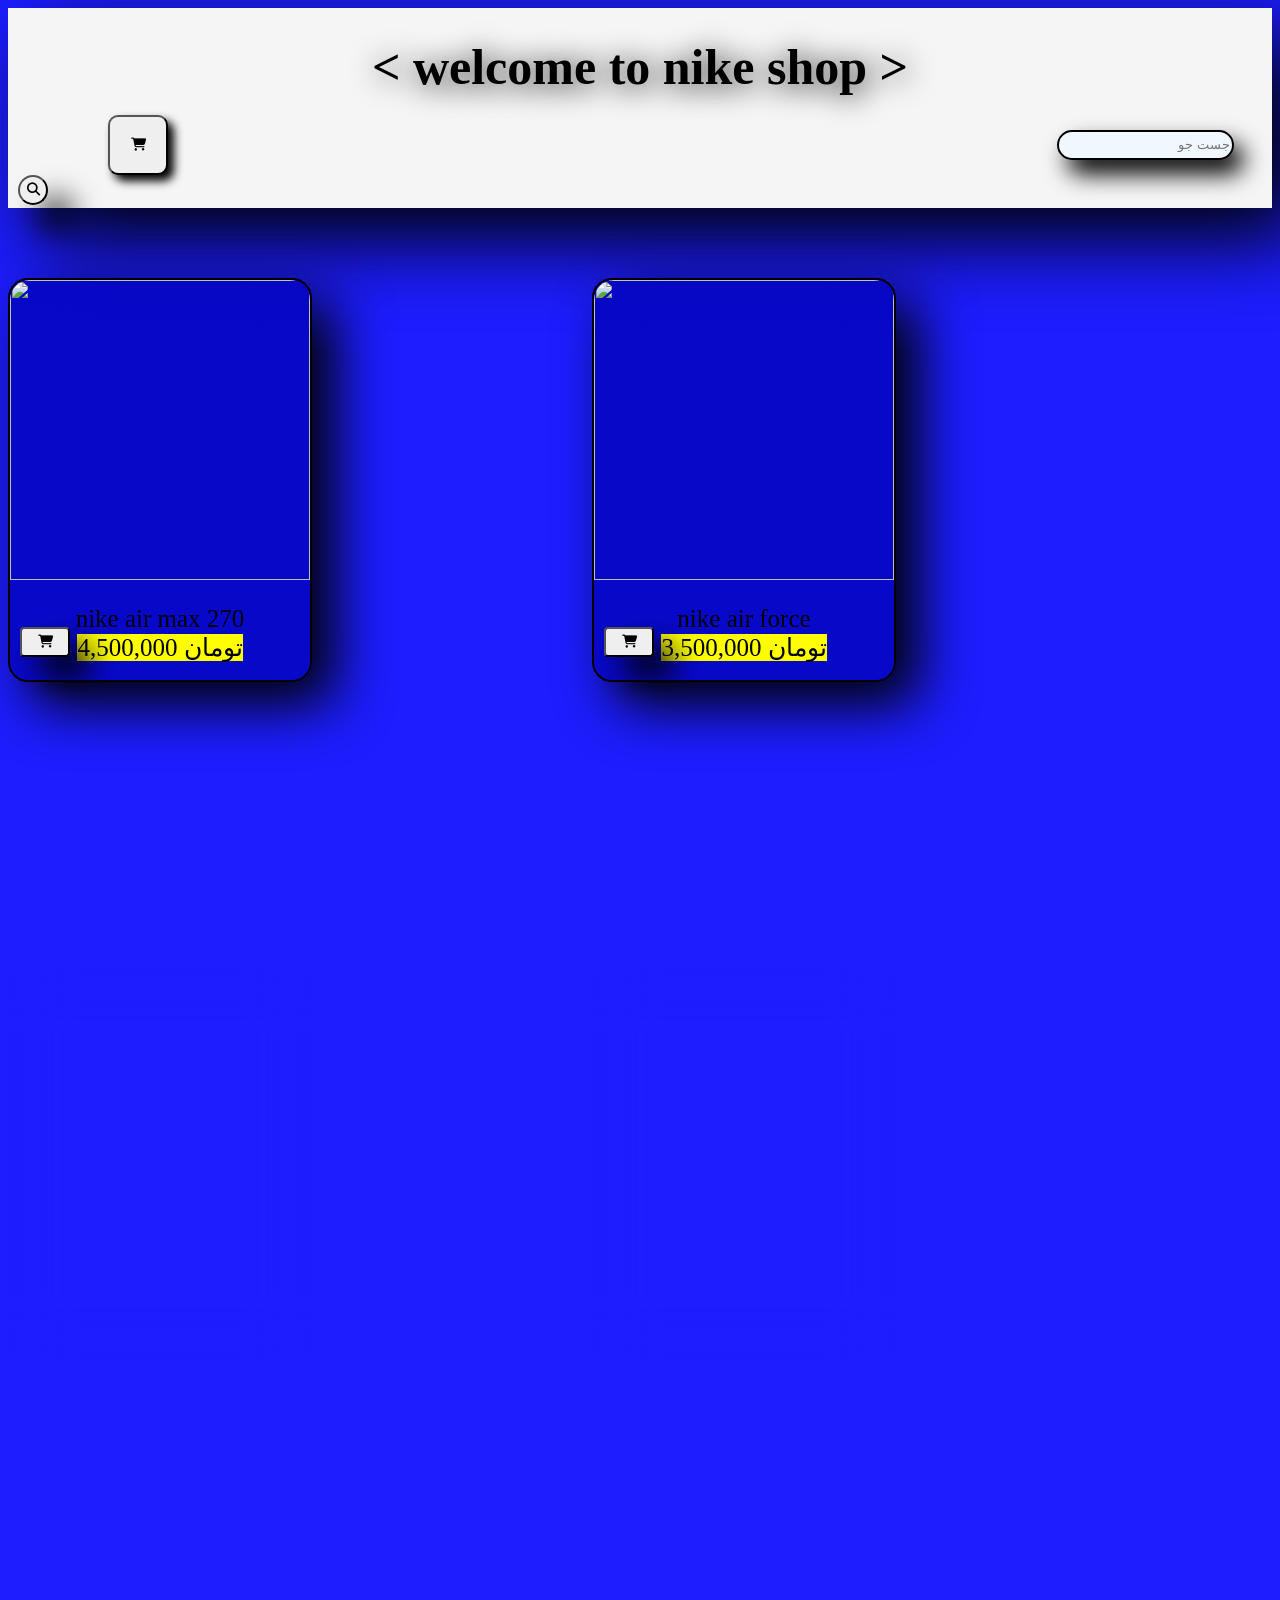
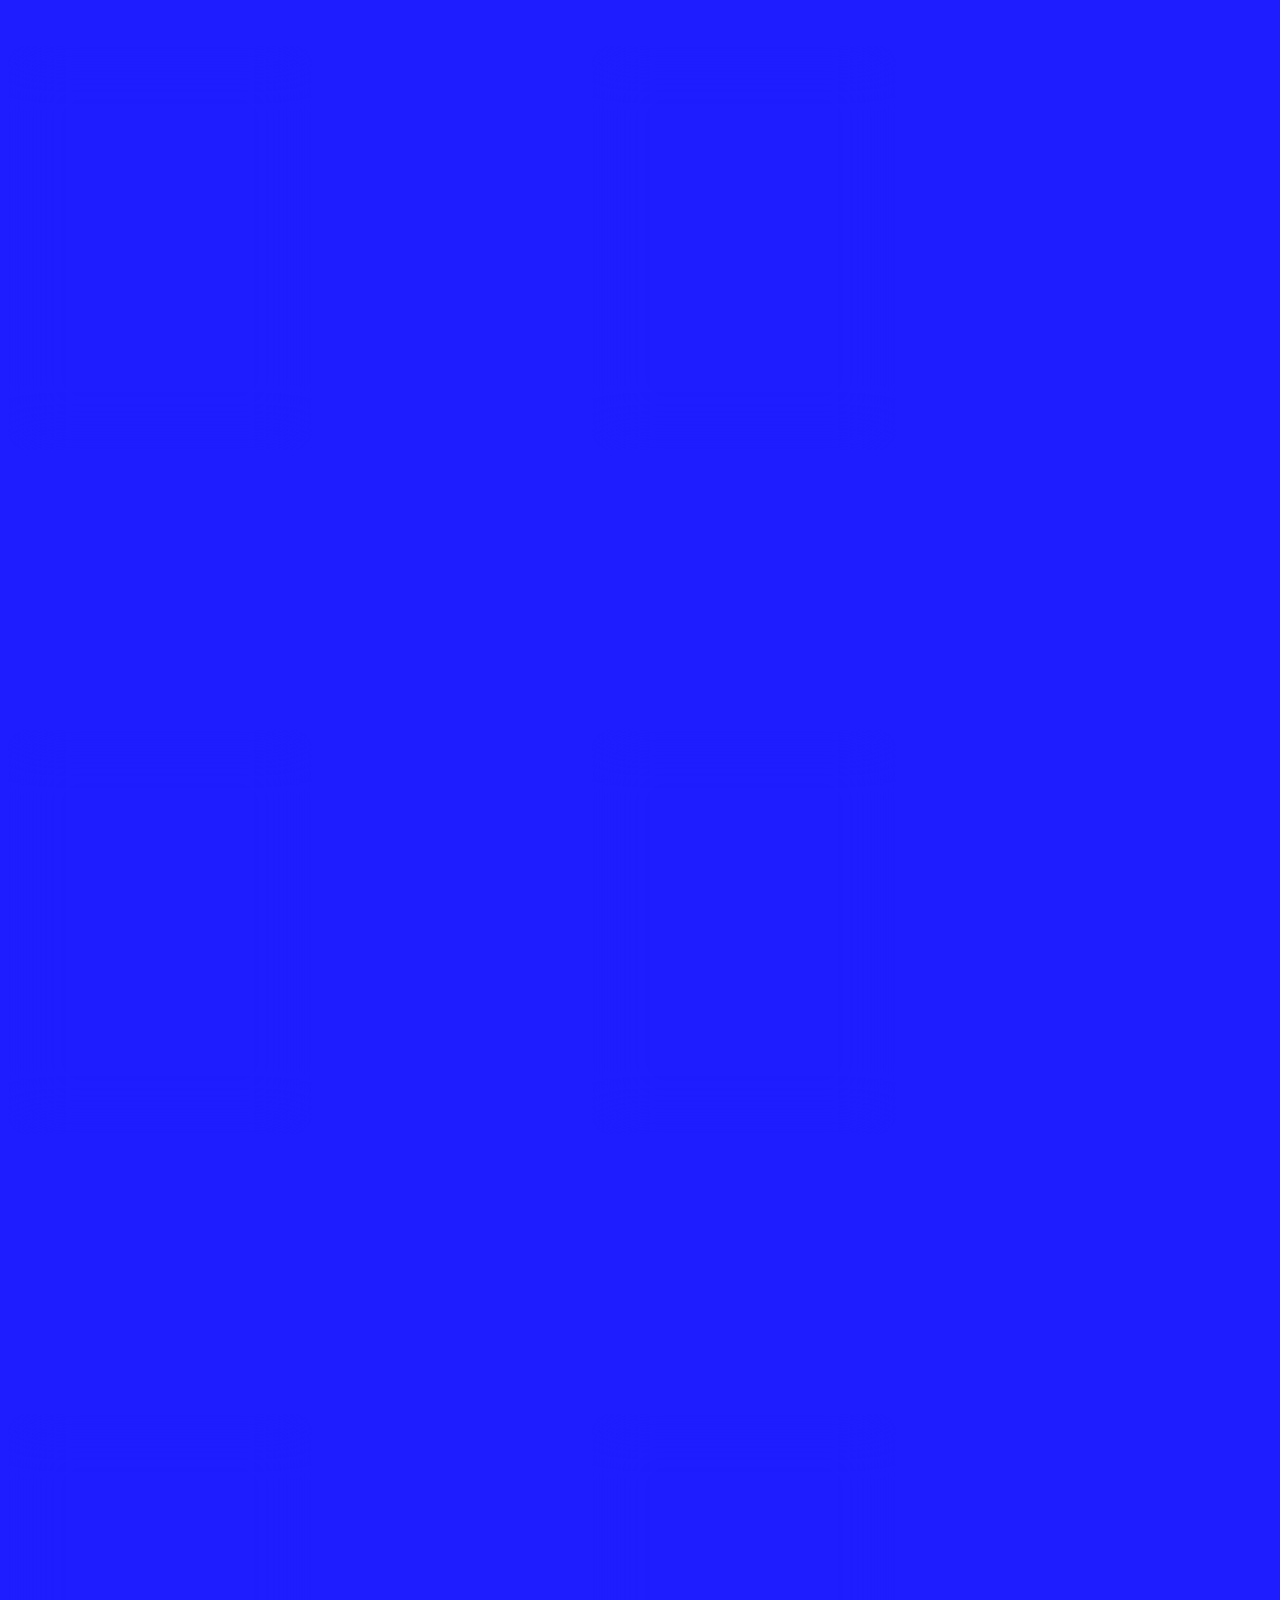
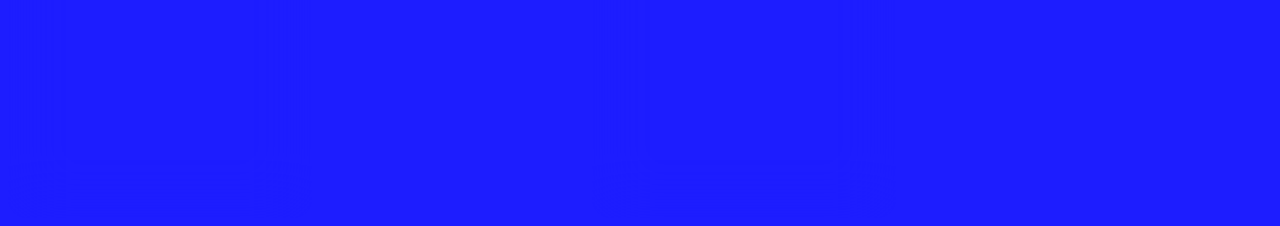
==== index2.html @ ba2fe221 "Add files via upload" ====
<html>
     <head>
          <title>nike shoese shop</title>
         <link rel="stylesheet" href="style2.css">
         <meta name="viewport" content="width=device-width, initial-scale=1.0">
         <link rel="stylesheet" href="https://cdnjs.cloudflare.com/ajax/libs/font-awesome/6.5.0/css/all.min.css">
     </head>
     <body>
            <header> 
              <h1 class="welcome">< welcome to nike shop ></h1>         
             <button class="button1" ><i class="fa-solid fa-cart-shopping"></i></button> 
              <input type="text" placeholder="جست جو"><button class="fa-solid22"><i class="fa-solid fa-magnifying-glass"></i></button>
         </header>
         <div class="wewe">
             <div class="box">
                 <img src="images/air max 270.png" alt="" class="img"><P> nike air max 270<br><mark>4,500,000 تومان</mark></P>
                 <button class="sabad" ><i class="fa-solid fa-cart-shopping"></i></button>
             </div>
             <div class="box">
                 <img src="images/air force.png" alt="" class="img"><P> nike air force<br><mark>3,500,000 تومان</mark></P>
                 <button class="sabad" ><i class="fa-solid fa-cart-shopping"></i></button>
             </div>
             <div class="box">
                 <img src="images/air jordan.png" alt="" class="img"><P> nike air jordan<br><mark>4,300,000 تومان</mark></P>
                 <button class="sabad" ><i class="fa-solid fa-cart-shopping"></i></button>
             </div>
             <div class="box">
                 <img src="images/dunk low.png" alt="" class="img"><P> nike dunk low<br><mark>4,300,000 تومان</mark></P>
                 <button class="sabad" ><i class="fa-solid fa-cart-shopping"></i></button>
             </div>
             <div class="box">
                 <img src="images/react infinity.png" alt="" class="img"><P> nike react infinity<br><mark>3,500,000 تومان</mark></P>
                 <button class="sabad" ><i class="fa-solid fa-cart-shopping"></i></button>
             </div>
             <div class="box">
                 <img src="images/air max 90.png" alt="" class="img"><P> nike air max 90<br><mark>4,300,000 تومان</mark></P>
                 <button class="sabad" ><i class="fa-solid fa-cart-shopping"></i></button>
             </div>
             <div class="box">
                 <img src="images/blazer mid 77.png" alt="" class="img"><P> nike blazer mid 77<br><mark>3,400,000 تومان</mark></P>
                 <button class="sabad" ><i class="fa-solid fa-cart-shopping"></i></button>
             </div>
             <div class="box">
                 <img src="images/pagasus.png" alt="" class="img"><P> nike pagasus 40<br><mark>3,300,000 تومان</mark></P>
                 <button class="sabad" ><i class="fa-solid fa-cart-shopping"></i></button>
             </div>
             <div class="box">
                 <img src="images/vapor max.png" alt="" class="img"><P> nike vapor max<br><mark>5,500,000 تومان</mark></P>
                 <button class="sabad" ><i class="fa-solid fa-cart-shopping"></i></button>
             </div>
             <div class="box">
                 <img src="images/zoom x  .png" alt="" class="img"><P> nike zoom x<br><mark>3,500,000 تومان</mark></P>
                 <button class="sabad" ><i class="fa-solid fa-cart-shopping"></i></button>
             </div>
         </div>
     </body>
 </html>
---- style2.css ----
header{
   width: auto;
   height: 200px;
   background-color: whitesmoke;
   box-shadow: 30px 30px 80px black;
   backdrop-filter: blur(30px);
   margin-bottom: 70px;

 }
  
body{



  background-color: rgba(0, 0, 255, 0.888);

}

 .button1{

   width: 60px;
   height: 60px;
   border-radius: 10px;
   box-shadow: 6px 6px 10px black;
   margin-left: 100px;
   margin-top: -80px;
   

 }

 .button1:hover{

   box-shadow: 8px 8px 12px black;
 
 }

 .welcome{


   text-align: center;
   font-size: 50px;
   font-style: unset;
   padding-top: 30px;
   text-shadow: 3px 3px 30px black;



 }

 
.img{

  width: 300px;
  border-radius: 20px 20px 0px 0px;
  height: 300px;
}

.box{

  width: 300px;
  height: 400px;
  border: solid 2px;
  border-radius: 20px;
  font-size: 25px;
  text-align: center;
  backdrop-filter: blur(30px);
  box-shadow: 23px 23px 56px black;
  background-color: rgba(1, 1, 180, 0.708);




}

.box:hover{
  transform: scale(1.05);
  transition: transform 0.7s ease;
  box-shadow:30px 30px 60px ; 
}
.wewe{
 flex-wrap: wrap;
 display: flex;
 gap: 280px; 


}

.sabad{

 margin-top: -20px;
 border-radius: 4px;
 margin-right: 230px;
 margin-top: -60px;
 box-shadow: 20px 20px 30px black;
 width: 50px;
 height: 30px;
 

}

.sabad:hover{

 box-shadow: 6px 6px 10px black;
   
}


input{

 margin-left: 70%;
 background-color: aliceblue;
 height: 30px;
 border-radius: 20px;
 border: 2px solid;
 box-shadow: 10px 14px 23px black;
 text-align: right;
   
}

input:focus{

    box-shadow: 5px 5px 13px black;


}

.fa-solid22{
   
   border-radius: 50%;
   width: 30px;
   height: 30px;
   margin-left: 10px;
   box-shadow: 23px 23px 30px black;
}

.fa-solid22:hover{


  box-shadow: 10px 10px 18px black;
   
}
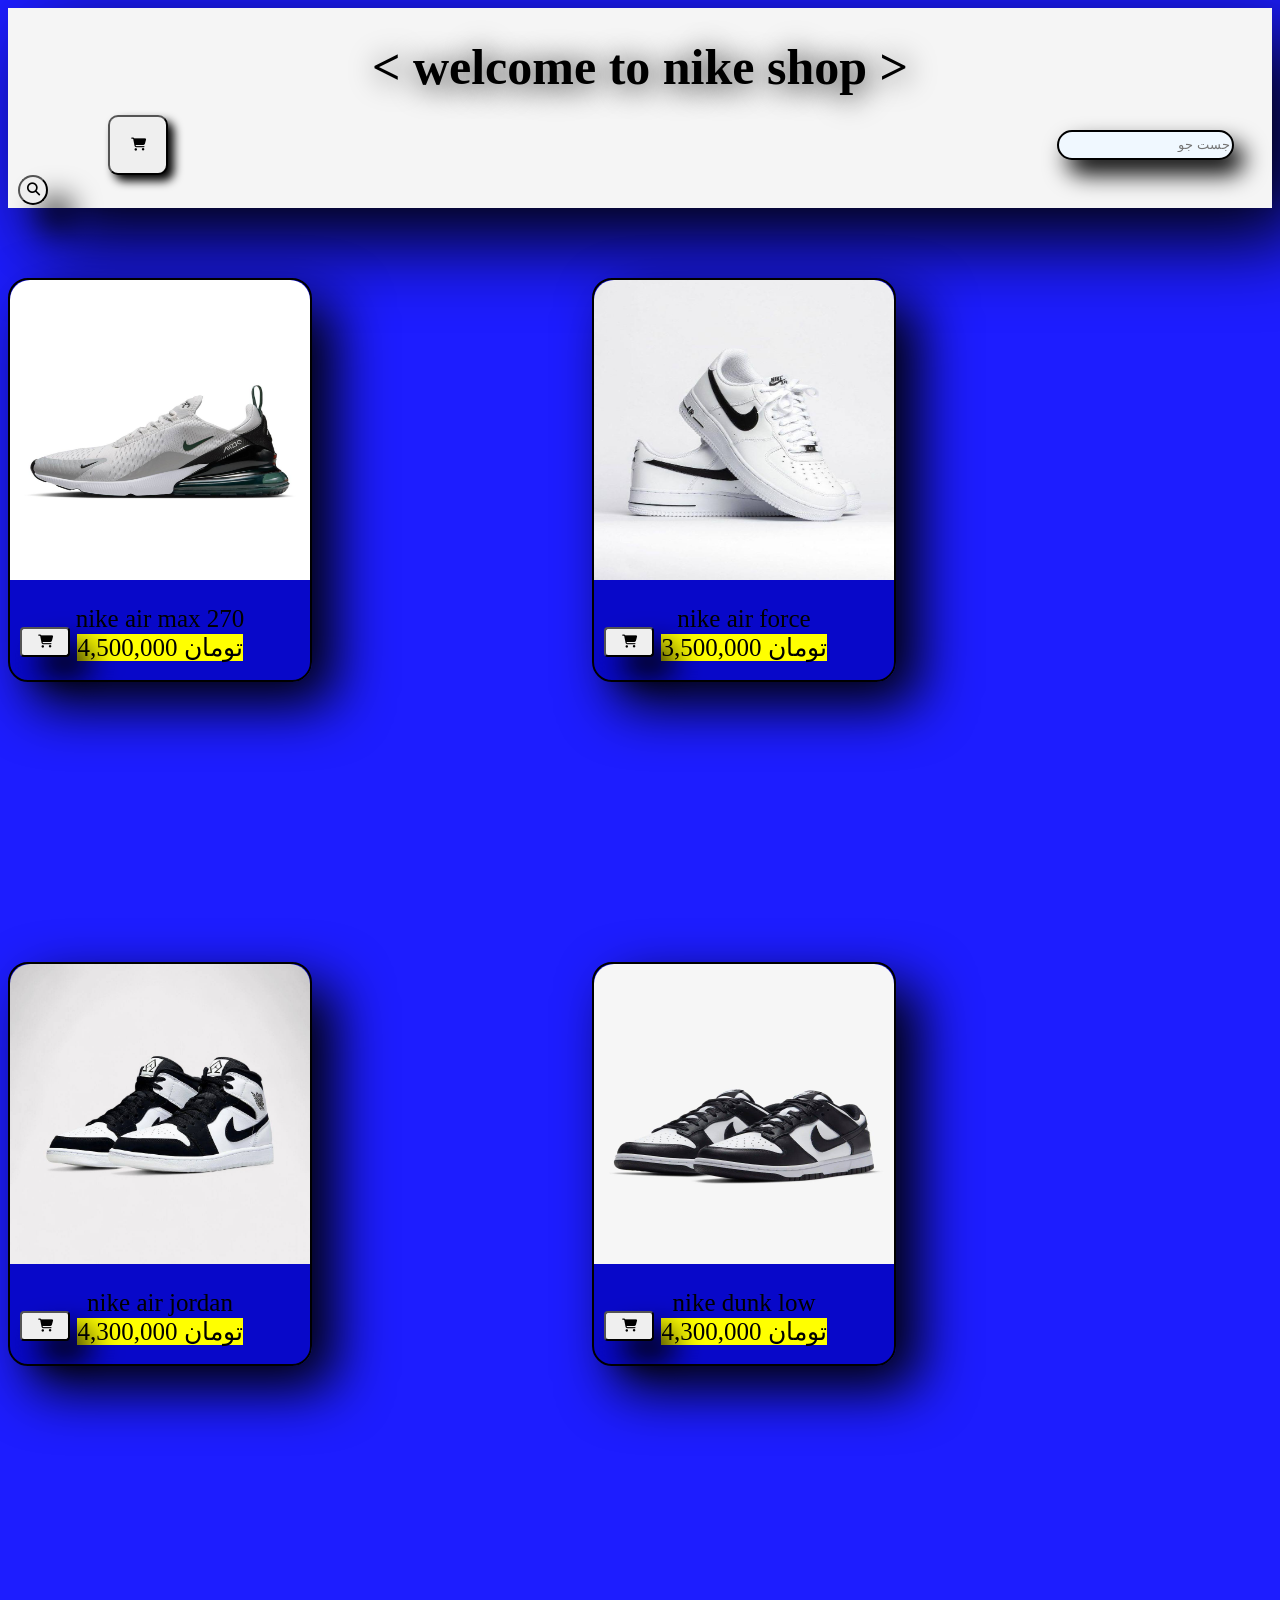
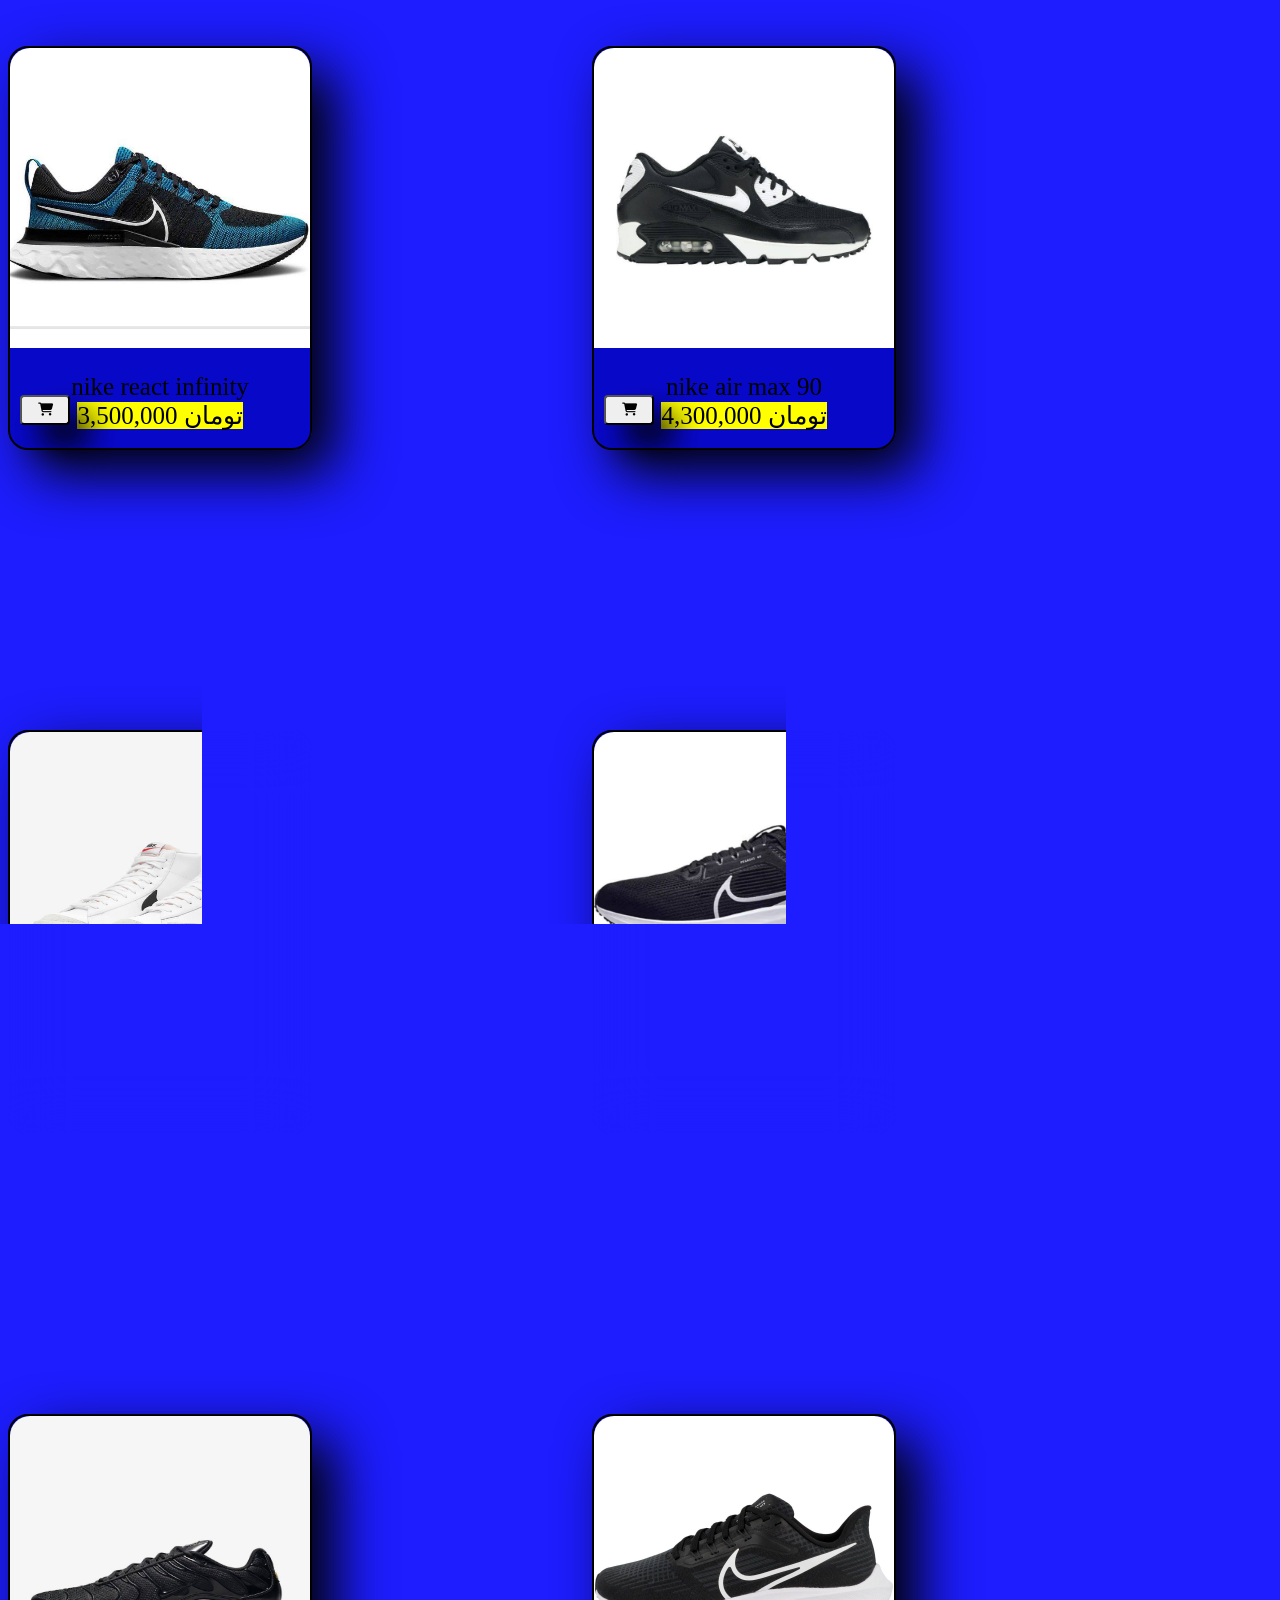
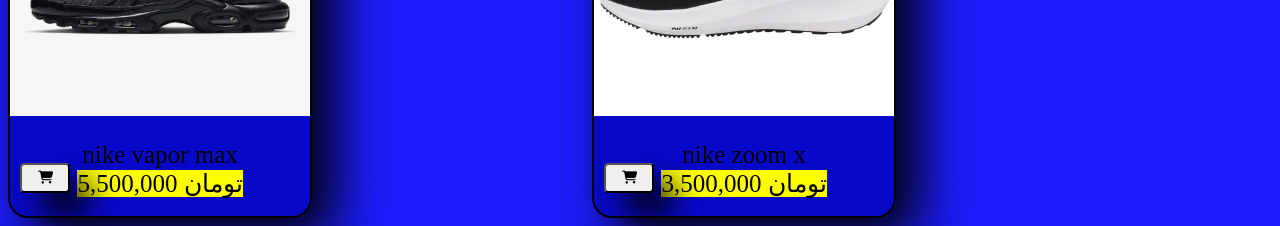
==== commit 183958d7: "Update index2.html" ====
--- a/index2.html
+++ b/index2.html
@@ -13,45 +13,46 @@
          </header>
          <div class="wewe">
              <div class="box">
-                 <img src="images/air max 270.png" alt="" class="img"><P> nike air max 270<br><mark>4,500,000 تومان</mark></P>
+                 <img src="air max 270.png" alt="" class="img"><P> nike air max 270<br><mark>4,500,000 تومان</mark></P>
                  <button class="sabad" ><i class="fa-solid fa-cart-shopping"></i></button>
              </div>
              <div class="box">
-                 <img src="images/air force.png" alt="" class="img"><P> nike air force<br><mark>3,500,000 تومان</mark></P>
+                 <img src="air force.png" alt="" class="img"><P> nike air force<br><mark>3,500,000 تومان</mark></P>
                  <button class="sabad" ><i class="fa-solid fa-cart-shopping"></i></button>
              </div>
              <div class="box">
-                 <img src="images/air jordan.png" alt="" class="img"><P> nike air jordan<br><mark>4,300,000 تومان</mark></P>
+                 <img src="air jordan.png" alt="" class="img"><P> nike air jordan<br><mark>4,300,000 تومان</mark></P>
                  <button class="sabad" ><i class="fa-solid fa-cart-shopping"></i></button>
              </div>
              <div class="box">
-                 <img src="images/dunk low.png" alt="" class="img"><P> nike dunk low<br><mark>4,300,000 تومان</mark></P>
+                 <img src="dunk low.png" alt="" class="img"><P> nike dunk low<br><mark>4,300,000 تومان</mark></P>
                  <button class="sabad" ><i class="fa-solid fa-cart-shopping"></i></button>
              </div>
              <div class="box">
-                 <img src="images/react infinity.png" alt="" class="img"><P> nike react infinity<br><mark>3,500,000 تومان</mark></P>
+                 <img src="react infinity.png" alt="" class="img"><P> nike react infinity<br><mark>3,500,000 تومان</mark></P>
                  <button class="sabad" ><i class="fa-solid fa-cart-shopping"></i></button>
              </div>
              <div class="box">
-                 <img src="images/air max 90.png" alt="" class="img"><P> nike air max 90<br><mark>4,300,000 تومان</mark></P>
+                 <img src="air max 90.png" alt="" class="img"><P> nike air max 90<br><mark>4,300,000 تومان</mark></P>
                  <button class="sabad" ><i class="fa-solid fa-cart-shopping"></i></button>
              </div>
              <div class="box">
-                 <img src="images/blazer mid 77.png" alt="" class="img"><P> nike blazer mid 77<br><mark>3,400,000 تومان</mark></P>
+                 <img src="blazer mid 77.png" alt="" class="img"><P> nike blazer mid 77<br><mark>3,400,000 تومان</mark></P>
                  <button class="sabad" ><i class="fa-solid fa-cart-shopping"></i></button>
              </div>
              <div class="box">
-                 <img src="images/pagasus.png" alt="" class="img"><P> nike pagasus 40<br><mark>3,300,000 تومان</mark></P>
+                 <img src="pagasus.png" alt="" class="img"><P> nike pagasus 40<br><mark>3,300,000 تومان</mark></P>
                  <button class="sabad" ><i class="fa-solid fa-cart-shopping"></i></button>
              </div>
              <div class="box">
-                 <img src="images/vapor max.png" alt="" class="img"><P> nike vapor max<br><mark>5,500,000 تومان</mark></P>
+                 <img src="vapor max.png" alt="" class="img"><P> nike vapor max<br><mark>5,500,000 تومان</mark></P>
                  <button class="sabad" ><i class="fa-solid fa-cart-shopping"></i></button>
              </div>
              <div class="box">
-                 <img src="images/zoom x  .png" alt="" class="img"><P> nike zoom x<br><mark>3,500,000 تومان</mark></P>
+                 <img src="zoom x  .png" alt="" class="img"><P> nike zoom x<br><mark>3,500,000 تومان</mark></P>
                  <button class="sabad" ><i class="fa-solid fa-cart-shopping"></i></button>
              </div>
          </div>
      </body>
- </html>+
+ </html>
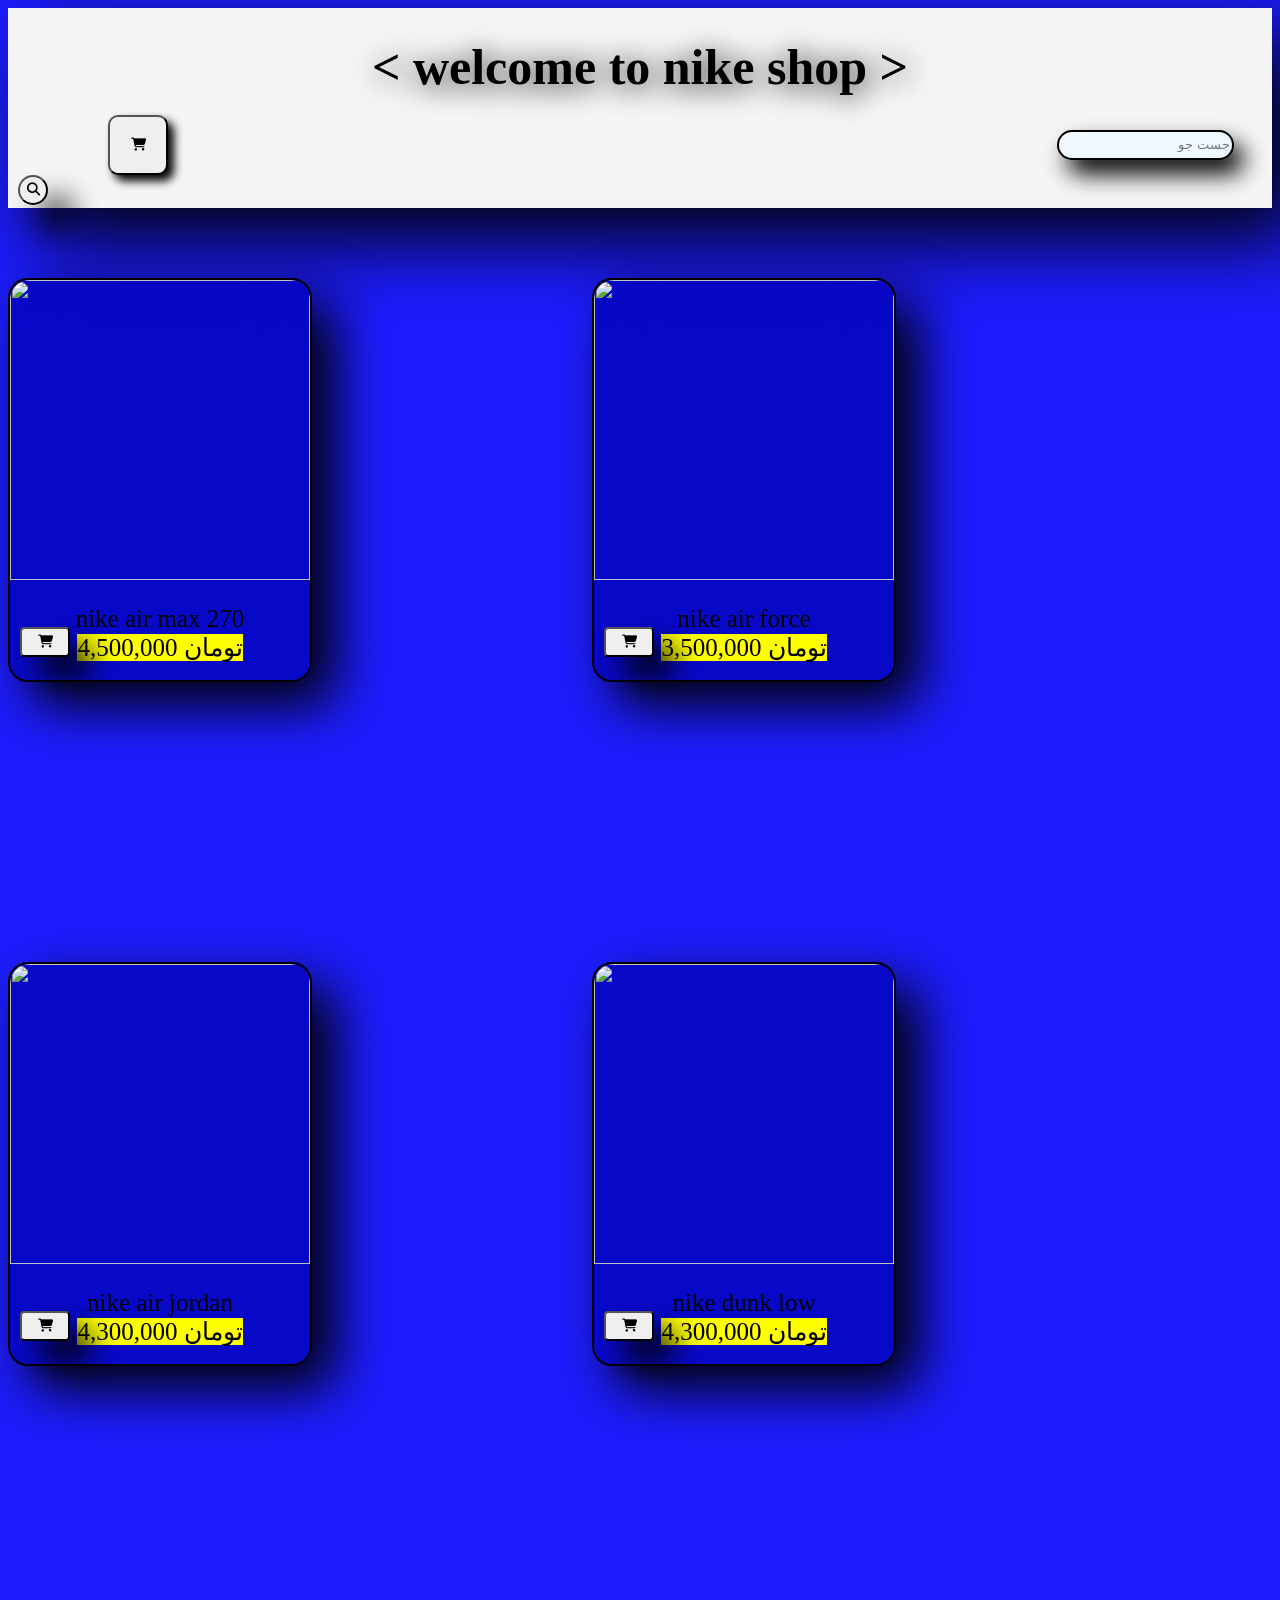
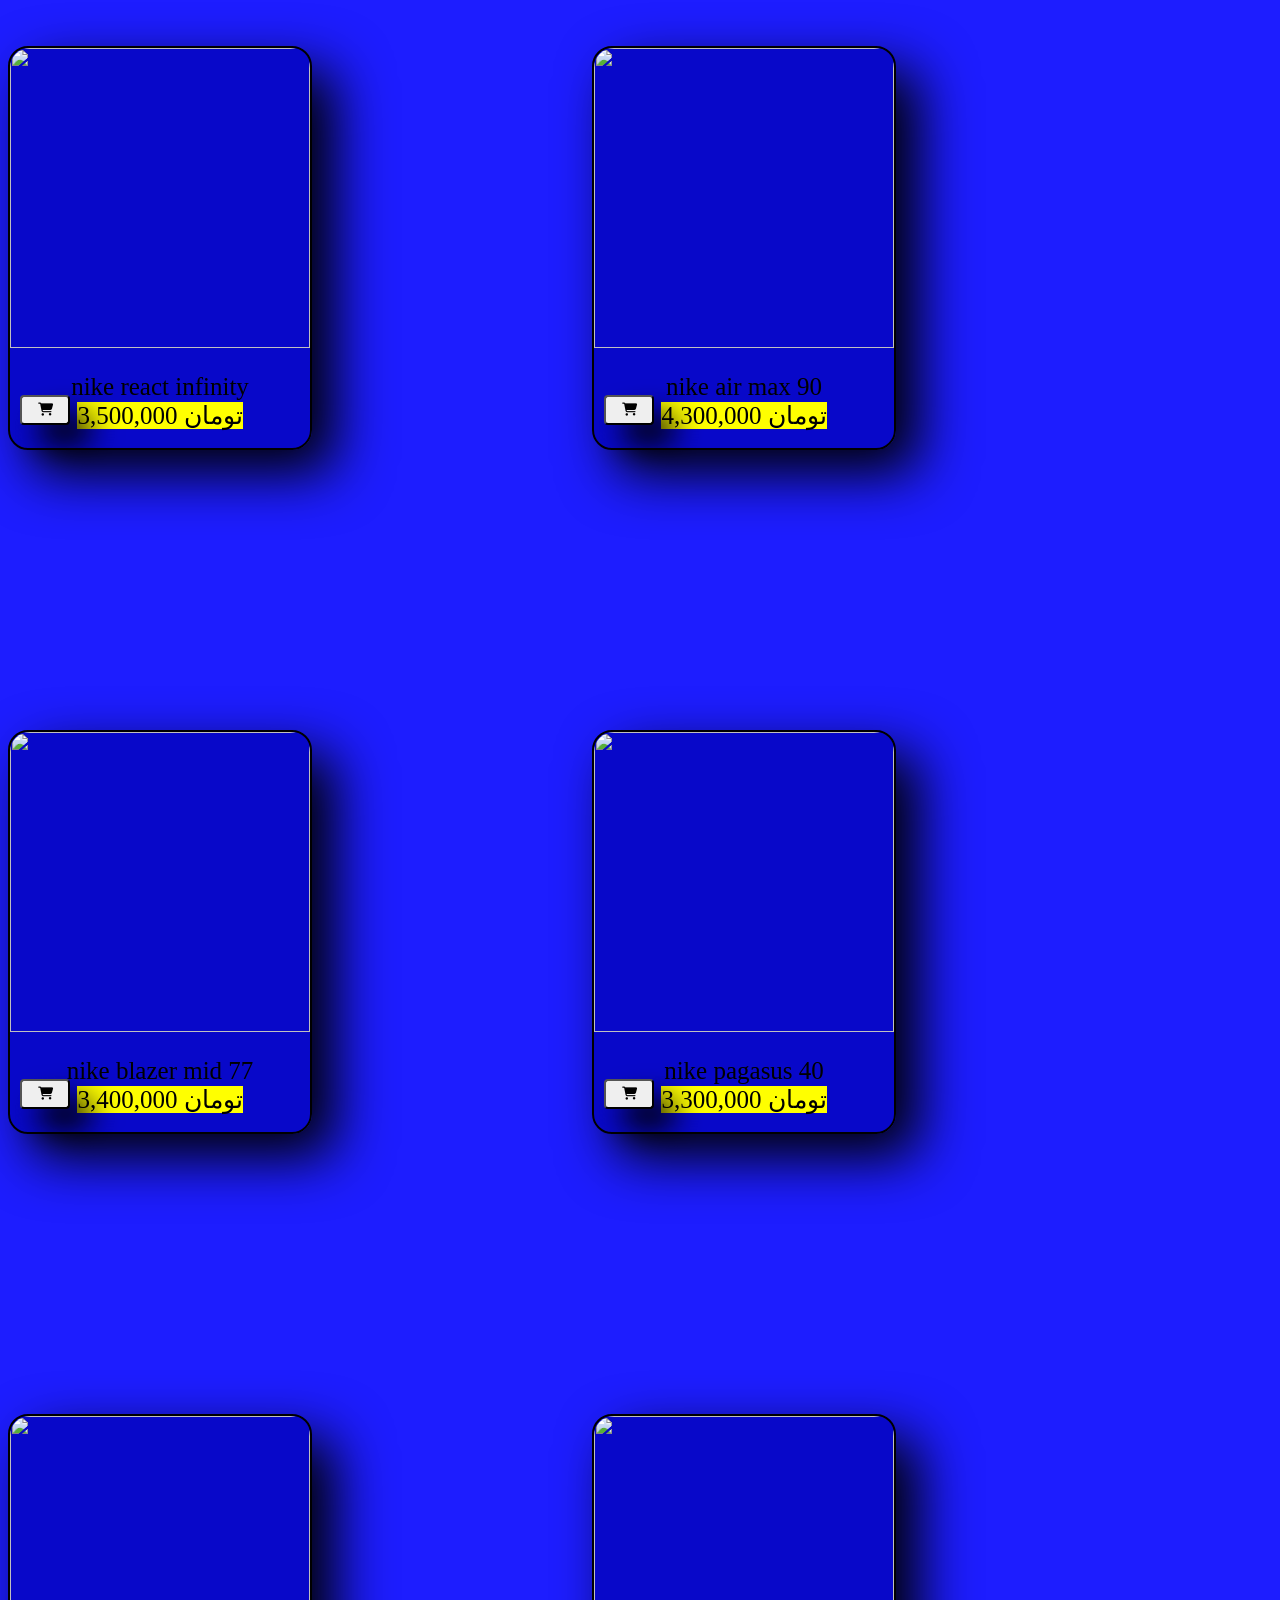
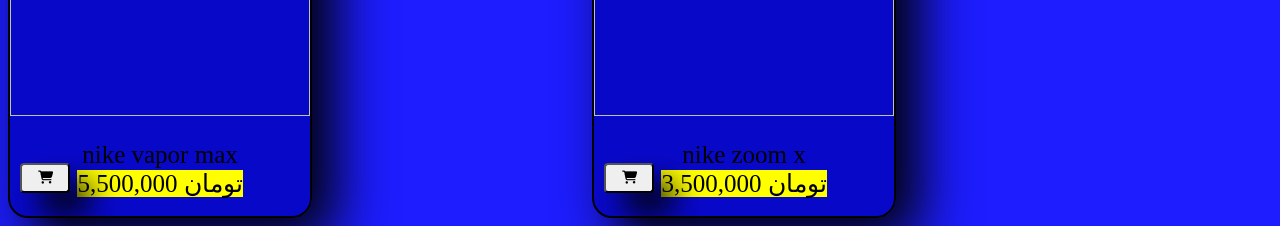
==== commit ffb8e172: "Update index2.html" ====
--- a/index2.html
+++ b/index2.html
@@ -13,46 +13,45 @@
          </header>
          <div class="wewe">
              <div class="box">
-                 <img src="air max 270.png" alt="" class="img"><P> nike air max 270<br><mark>4,500,000 تومان</mark></P>
+                 <img src="images/air max 270.png" alt="" class="img"><P> nike air max 270<br><mark>4,500,000 تومان</mark></P>
                  <button class="sabad" ><i class="fa-solid fa-cart-shopping"></i></button>
              </div>
              <div class="box">
-                 <img src="air force.png" alt="" class="img"><P> nike air force<br><mark>3,500,000 تومان</mark></P>
+                 <img src="images/air force.png" alt="" class="img"><P> nike air force<br><mark>3,500,000 تومان</mark></P>
                  <button class="sabad" ><i class="fa-solid fa-cart-shopping"></i></button>
              </div>
              <div class="box">
-                 <img src="air jordan.png" alt="" class="img"><P> nike air jordan<br><mark>4,300,000 تومان</mark></P>
+                 <img src="images/air jordan.png" alt="" class="img"><P> nike air jordan<br><mark>4,300,000 تومان</mark></P>
                  <button class="sabad" ><i class="fa-solid fa-cart-shopping"></i></button>
              </div>
              <div class="box">
-                 <img src="dunk low.png" alt="" class="img"><P> nike dunk low<br><mark>4,300,000 تومان</mark></P>
+                 <img src="images/dunk low.png" alt="" class="img"><P> nike dunk low<br><mark>4,300,000 تومان</mark></P>
                  <button class="sabad" ><i class="fa-solid fa-cart-shopping"></i></button>
              </div>
              <div class="box">
-                 <img src="react infinity.png" alt="" class="img"><P> nike react infinity<br><mark>3,500,000 تومان</mark></P>
+                 <img src="images/react infinity.png" alt="" class="img"><P> nike react infinity<br><mark>3,500,000 تومان</mark></P>
                  <button class="sabad" ><i class="fa-solid fa-cart-shopping"></i></button>
              </div>
              <div class="box">
-                 <img src="air max 90.png" alt="" class="img"><P> nike air max 90<br><mark>4,300,000 تومان</mark></P>
+                 <img src="images/air max 90.png" alt="" class="img"><P> nike air max 90<br><mark>4,300,000 تومان</mark></P>
                  <button class="sabad" ><i class="fa-solid fa-cart-shopping"></i></button>
              </div>
              <div class="box">
-                 <img src="blazer mid 77.png" alt="" class="img"><P> nike blazer mid 77<br><mark>3,400,000 تومان</mark></P>
+                 <img src="images/blazer mid 77.png" alt="" class="img"><P> nike blazer mid 77<br><mark>3,400,000 تومان</mark></P>
                  <button class="sabad" ><i class="fa-solid fa-cart-shopping"></i></button>
              </div>
              <div class="box">
-                 <img src="pagasus.png" alt="" class="img"><P> nike pagasus 40<br><mark>3,300,000 تومان</mark></P>
+                 <img src="images/pagasus.png" alt="" class="img"><P> nike pagasus 40<br><mark>3,300,000 تومان</mark></P>
                  <button class="sabad" ><i class="fa-solid fa-cart-shopping"></i></button>
              </div>
              <div class="box">
-                 <img src="vapor max.png" alt="" class="img"><P> nike vapor max<br><mark>5,500,000 تومان</mark></P>
+                 <img src="images/vapor max.png" alt="" class="img"><P> nike vapor max<br><mark>5,500,000 تومان</mark></P>
                  <button class="sabad" ><i class="fa-solid fa-cart-shopping"></i></button>
              </div>
              <div class="box">
-                 <img src="zoom x  .png" alt="" class="img"><P> nike zoom x<br><mark>3,500,000 تومان</mark></P>
+                 <img src="images/zoom x  .png" alt="" class="img"><P> nike zoom x<br><mark>3,500,000 تومان</mark></P>
                  <button class="sabad" ><i class="fa-solid fa-cart-shopping"></i></button>
              </div>
          </div>
      </body>
-
  </html>
--- a/style2.css
+++ b/style2.css
@@ -138,4 +138,86 @@
 
   box-shadow: 10px 10px 18px black;
    
-}+}
+
+@media(max-width:600px){
+
+
+  
+ body{
+  width: 600px;
+  height: auto;
+ }
+
+
+
+header{
+
+   
+  width: auto;
+  height: 17%;
+
+
+}
+  
+
+
+.welcome{
+
+
+  font-size: 2rem;
+
+
+
+
+
+}
+
+.button1{
+
+
+  width: 10%;
+  height: 23%;
+  margin-top: 2%;
+  margin-left: 6%;
+
+}
+
+
+input{
+
+
+  margin-left: 45%;
+
+
+
+}
+
+
+.box{
+
+
+
+ width: 30%;
+
+
+}
+
+
+.img{
+
+  width: 100%;
+  height: 70%;
+}
+
+
+.sabad{
+
+  margin-top: 0.1rem;
+}
+
+.wewe{
+   gap: 1.3rem;
+}
+
+}
